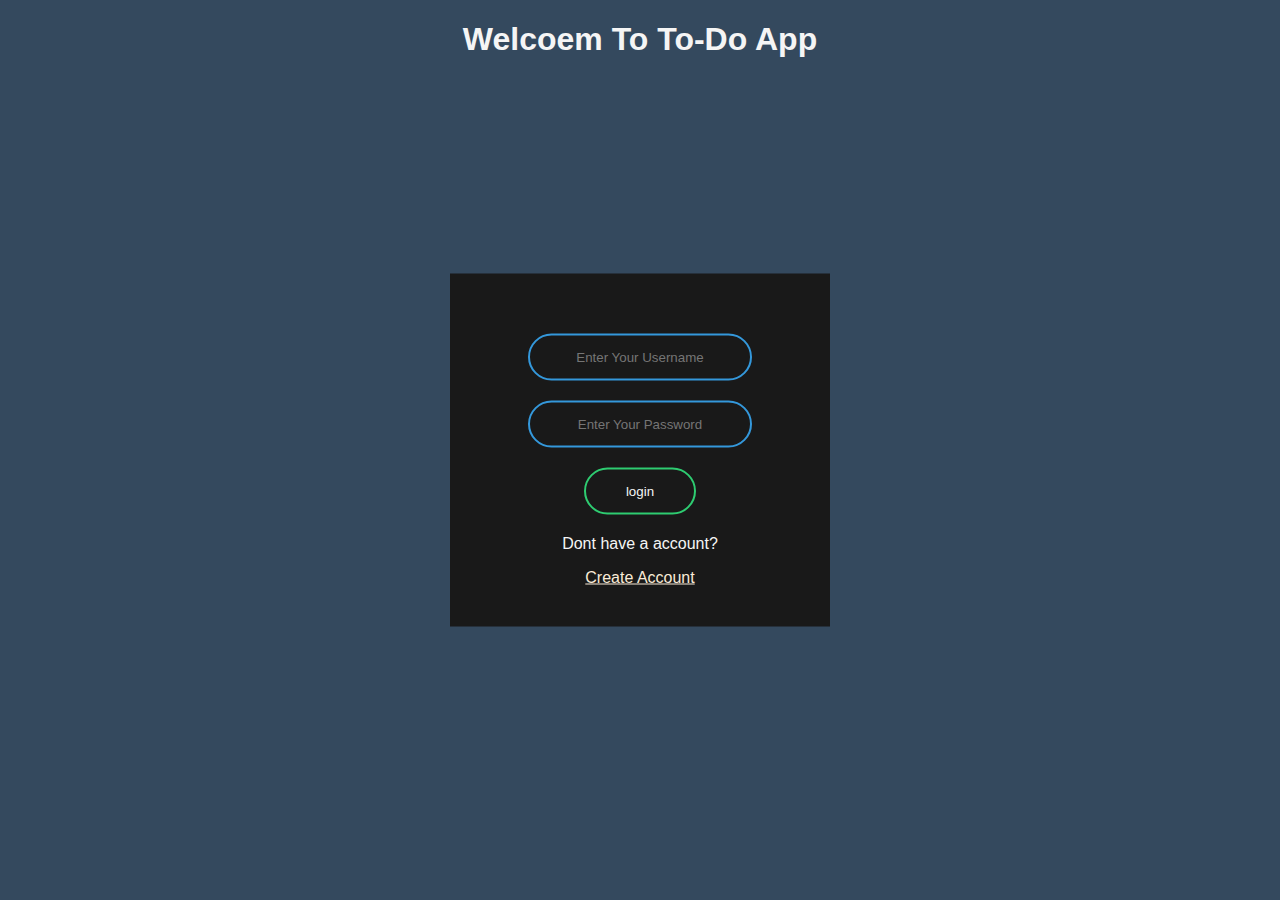
==== index.html @ 05a0734f "Add files via upload" ====
<!DOCTYPE html>
<html lang="en">

<head>
    <meta charset="UTF-8">
    <meta name="viewport" content="width=device-width, initial-scale=1.0">
    <title>To-Do App</title>
    <link rel="stylesheet" href="style/index.css">
    <script src="script/index.js" async defer></script>
</head>

<body>
    <section>

        <span class="left">
            <h1>Welcoem to To-Do App</h1>
        </span>
        
        <span class="right">
            <input type="text" name="username" placeholder="Enter Your Username" id="username">
            <input type="password" name="password" placeholder="Enter Your Password" id="pass">
            <input type="button" onclick="verify()" id="route_dashboard" value="login">
            <div id="error"></div>
            <p>Dont have a account?</p>
            <a class="create_account" target="_blank" href="userRegistration.html">Create Account</a>
        </span>

    </section>
</body>

</html>
---- style/index.css ----
body {
    margin: 0;
    padding: 0;
    font-family: sans-serif;
    background: #34495e;
}
#error{
    color: whitesmoke;
}
p{
    color: whitesmoke;
}

.right {
    width: 300px;
    padding: 40px;
    position: absolute;
    top: 50%;
    left: 50%;
    transform: translate(-50%, -50%);
    background: #191919;
    text-align: center;
}

.left h1 {
    color: whitesmoke;
    text-transform: capitalize;
    font-weight: 700;
    text-align: center;
}

.right input[type="text"],
.right input[type="password"] {
    border: 0;
    background: none;
    display: block;
    margin: 20px auto;
    text-align: center;
    border: 2px solid #3498db;
    padding: 14px 10px;
    width: 200px;
    outline: none;
    color: whitesmoke;
    border-radius: 24px;
    transition: 0.25s;
}

.right input[type="text"]:focus,
.right input[type="password"]:focus {
    width: 280px;
    border-color: #2ecc71;
}

.right input[type="button"] {
    border: 0;
    background: none;
    display: block;
    margin: 20px auto;
    text-align: center;
    border: 2px solid #2ecc71;
    padding: 14px 40px;
    outline: none;
    color: whitesmoke;
    border-radius: 24px;
    transition: 0.25s;
    cursor: pointer;
}

.right input[type="button"]:hover {
    background: aqua;
}

.para {
    color: antiquewhite;
}

.create_account {
    color: antiquewhite;
}
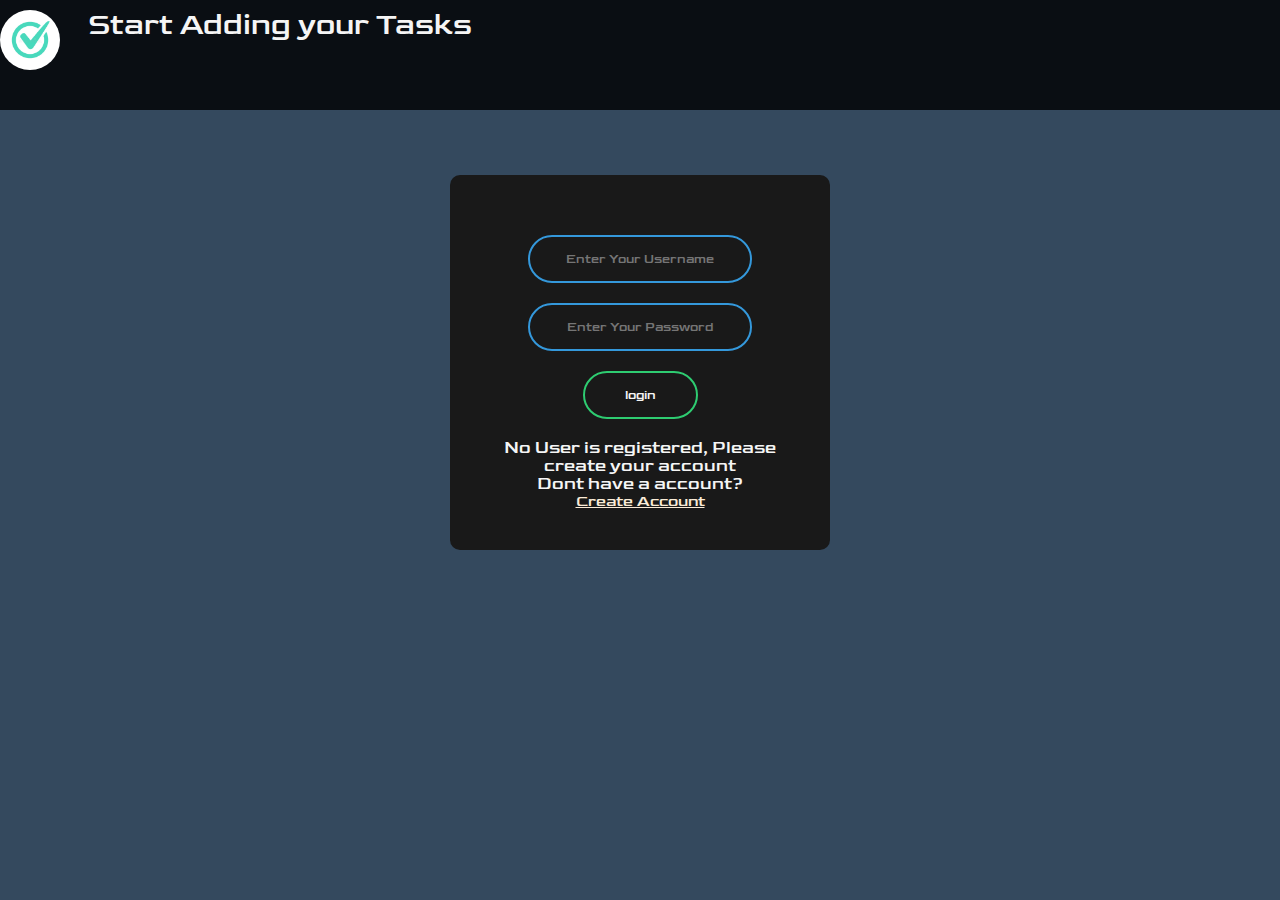
==== commit c3ce6728: "Add files via upload" ====
--- a/index.html
+++ b/index.html
@@ -5,16 +5,18 @@
     <meta charset="UTF-8">
     <meta name="viewport" content="width=device-width, initial-scale=1.0">
     <title>To-Do App</title>
+    <link rel="stylesheet" href="style/reset.css">
     <link rel="stylesheet" href="style/index.css">
     <script src="script/index.js" async defer></script>
 </head>
 
 <body>
+    <header>
+        <img id = "logo"src="images/logo.jpg" alt="">
+        <h3 id="head">Start Adding your Tasks </h3>
+    </header>
     <section>
-
-        <span class="left">
-            <h1>Welcoem to To-Do App</h1>
-        </span>
+        
         
         <span class="right">
             <input type="text" name="username" placeholder="Enter Your Username" id="username">
@@ -26,6 +28,9 @@
         </span>
 
     </section>
+    <footer>
+        
+    </footer>
 </body>
 
 </html>--- a/style/index.css
+++ b/style/index.css
@@ -1,3 +1,7 @@
+@import url('https://fonts.googleapis.com/css2?family=Goldman&display=swap');
+*,p,h3,a,#error{
+    font-family: 'Goldman', cursive;
+}
 body {
     margin: 0;
     padding: 0;
@@ -6,20 +10,21 @@
 }
 #error{
     color: whitesmoke;
+    font-size: 18px;
 }
 p{
     color: whitesmoke;
+    font-size: 18px;
 }
 
 .right {
     width: 300px;
     padding: 40px;
-    position: absolute;
-    top: 50%;
-    left: 50%;
-    transform: translate(-50%, -50%);
     background: #191919;
     text-align: center;
+    margin: auto;
+    display: block;
+    border-radius: 10px;
 }
 
 .left h1 {
@@ -76,4 +81,24 @@
 
 .create_account {
     color: antiquewhite;
+}
+header{
+    height: 100px;
+    width: 100%;
+    padding-top: 10px;
+    
+    clear: both;
+    background-color: rgba(0,0,0,.8);
+    color: whitesmoke;
+    margin-bottom: 65px;
+}
+#logo{
+    float: left;
+    height: 60px;
+    width: 60px;
+    border-radius: 50%;
+}
+#head{
+    margin-left: 88px;
+    font-size: 30px;
 }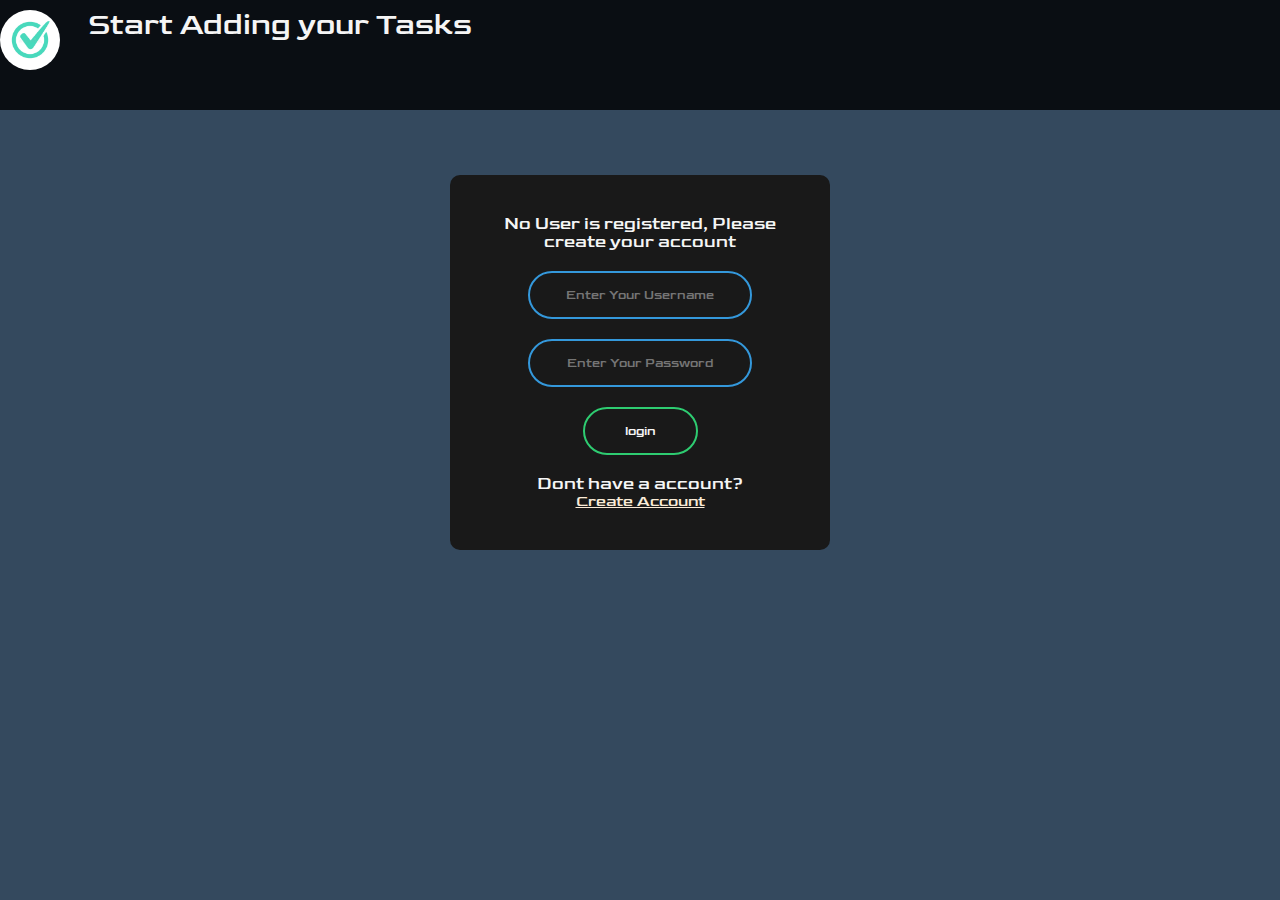
==== commit 4857930b: "Add files via upload" ====
--- a/index.html
+++ b/index.html
@@ -19,18 +19,14 @@
         
         
         <span class="right">
+            <div id="error"></div>
             <input type="text" name="username" placeholder="Enter Your Username" id="username">
             <input type="password" name="password" placeholder="Enter Your Password" id="pass">
             <input type="button" onclick="verify()" id="route_dashboard" value="login">
-            <div id="error"></div>
             <p>Dont have a account?</p>
             <a class="create_account" target="_blank" href="userRegistration.html">Create Account</a>
         </span>
 
     </section>
-    <footer>
-        
-    </footer>
 </body>
-
 </html>--- a/style/index.css
+++ b/style/index.css
@@ -101,4 +101,4 @@
 #head{
     margin-left: 88px;
     font-size: 30px;
-}+}
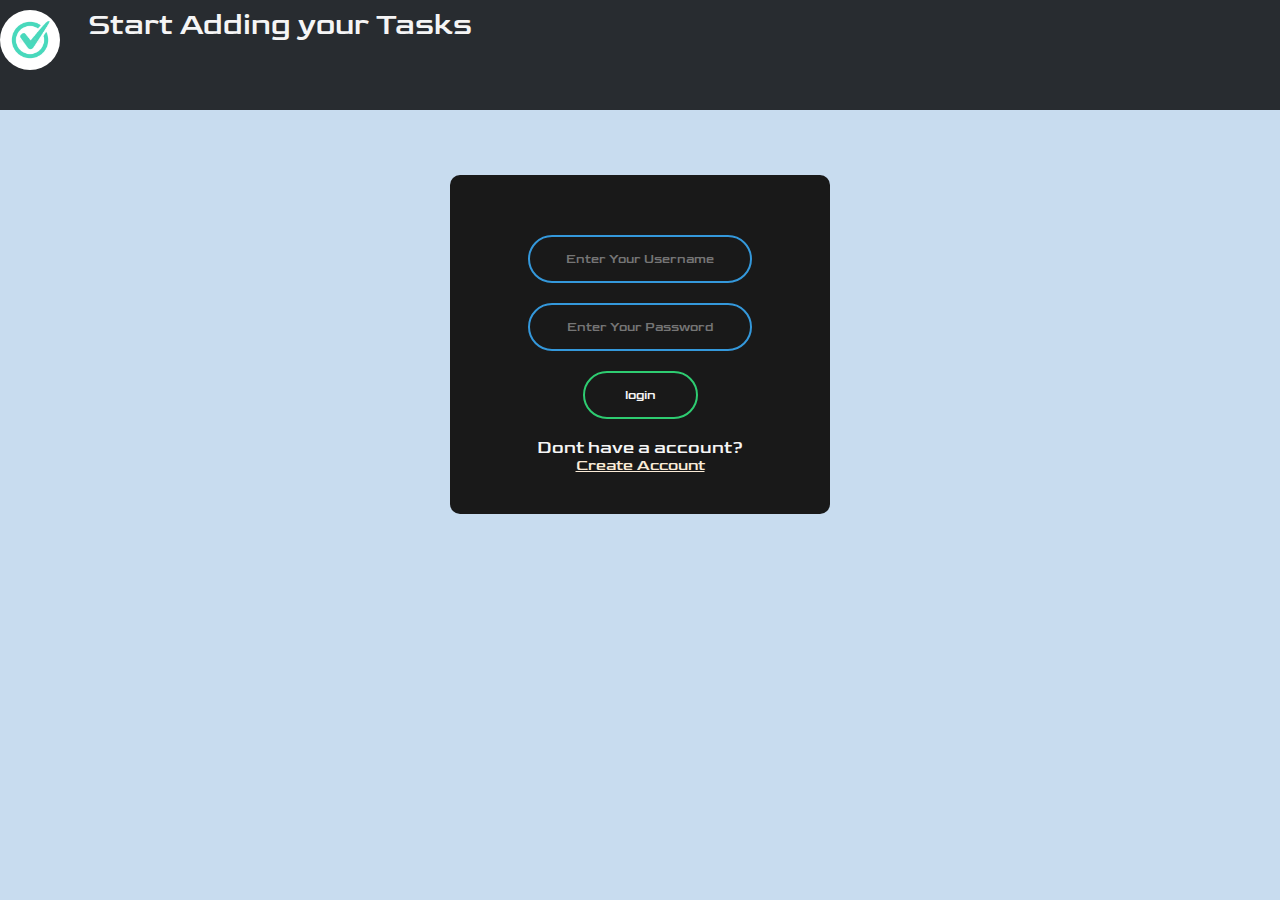
==== commit 4bd52357: "error messages fades after some time, reminder and end date correction" ====
--- a/index.html
+++ b/index.html
@@ -12,12 +12,12 @@
 
 <body>
     <header>
-        <img id = "logo"src="images/logo.jpg" alt="">
+        <img id="logo" src="images/logo.jpg" alt="">
         <h3 id="head">Start Adding your Tasks </h3>
     </header>
     <section>
-        
-        
+
+
         <span class="right">
             <div id="error"></div>
             <input type="text" name="username" placeholder="Enter Your Username" id="username">
@@ -29,4 +29,5 @@
 
     </section>
 </body>
+
 </html>--- a/style/index.css
+++ b/style/index.css
@@ -6,7 +6,7 @@
     margin: 0;
     padding: 0;
     font-family: sans-serif;
-    background: #34495e;
+    background: #c8dcef;
 }
 #error{
     color: whitesmoke;
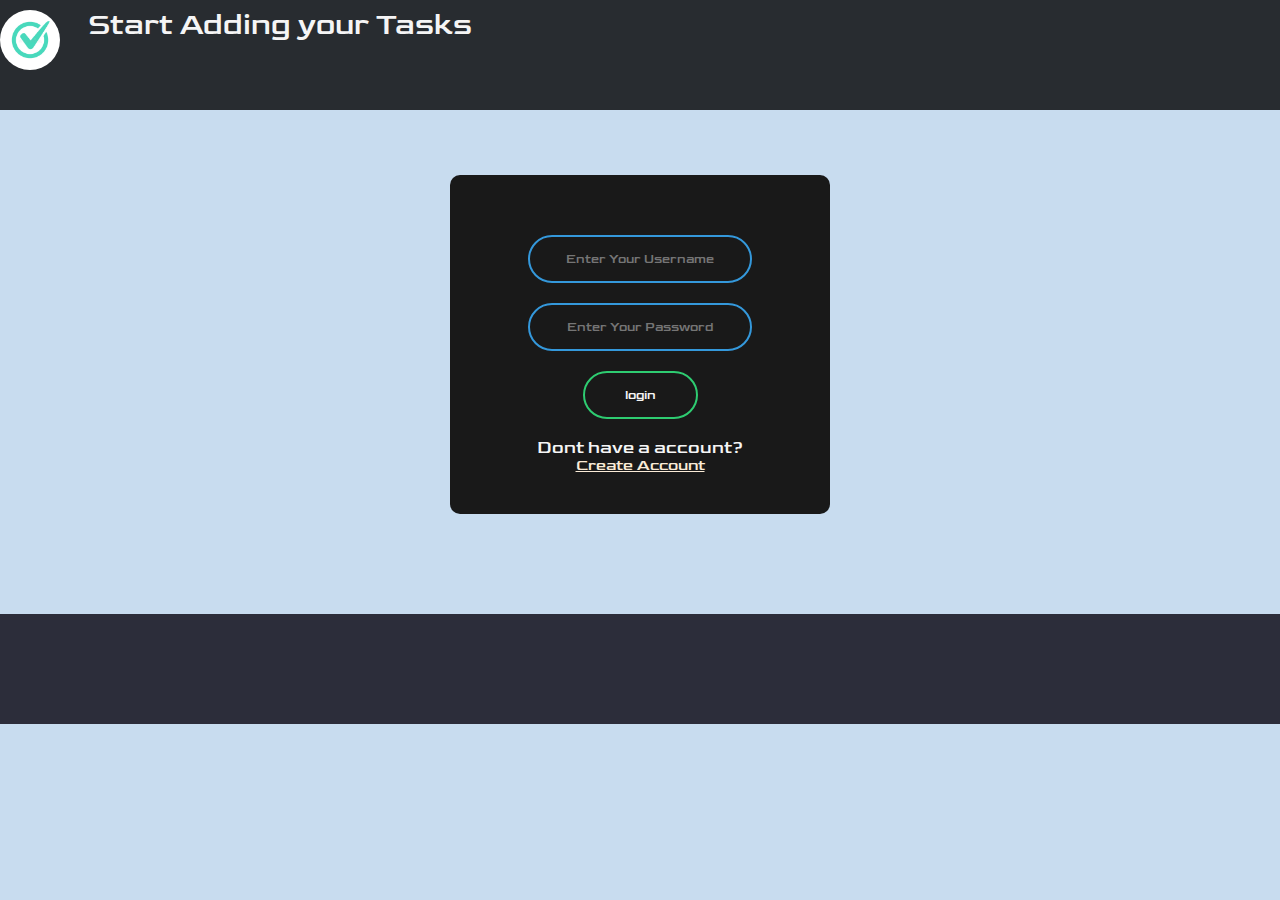
==== commit 4f62e824: "added footer" ====
--- a/index.html
+++ b/index.html
@@ -16,8 +16,6 @@
         <h3 id="head">Start Adding your Tasks </h3>
     </header>
     <section>
-
-
         <span class="right">
             <div id="error"></div>
             <input type="text" name="username" placeholder="Enter Your Username" id="username">
@@ -28,6 +26,33 @@
         </span>
 
     </section>
+    <footer>
+        <ul class="social-network social-circle">
+            <li>
+                <a title="Linkedln" href="https://www.linkedin.com" class="icoLinkedin"><img src="" alt=""><img
+                        src="images/linkedin.png" alt=""></a>
+            </li>
+            <li>
+                <a href="https://twitter.com" title='Twitter' class="icoTwitter"><img src="images/twitter.png"
+                        alt=""></a>
+            </li>
+            <li>
+                <a href="https://medium.com" title="Medium" class="icoMedium"><img src="images/medium.png" alt=""></a>
+            </li>
+            <li>
+                <a href='https://www.quora.com' , title='Quora' class="icoQuora"><img src="images/quora.png" alt=""></a>
+
+            </li>
+            <li>
+                <a href='https://www.facebook.com' , title='Facebook' class="icoFacebook"><img src="images/facebook.png"
+                        alt=""></a>
+            </li>
+            <li>
+                <a href='https://www.instagram.com' , title='Instagram' class="icoInstagram"><img
+                        src="images/instagram.png" alt=""></a>
+            </li>
+        </ul>
+    </footer>
 </body>
 
 </html>--- a/style/index.css
+++ b/style/index.css
@@ -86,7 +86,6 @@
     height: 100px;
     width: 100%;
     padding-top: 10px;
-    
     clear: both;
     background-color: rgba(0,0,0,.8);
     color: whitesmoke;
@@ -102,3 +101,31 @@
     margin-left: 88px;
     font-size: 30px;
 }
+
+footer {
+    background-color: #2c2d3a;
+    margin-top: 100px;
+    padding: 20px 0;
+    text-align: center;
+    clear: both;
+    height: 70px;
+}
+
+ul.social-network {
+    list-style: none;
+    display: inline;
+    margin: auto;
+    float: right;
+  
+}
+li{
+display: inline;
+margin: 0 10px;
+width: 0px;
+}
+
+.social-network{
+  a.icoFacebook:hover {
+    background-color: #3B5998;
+}
+  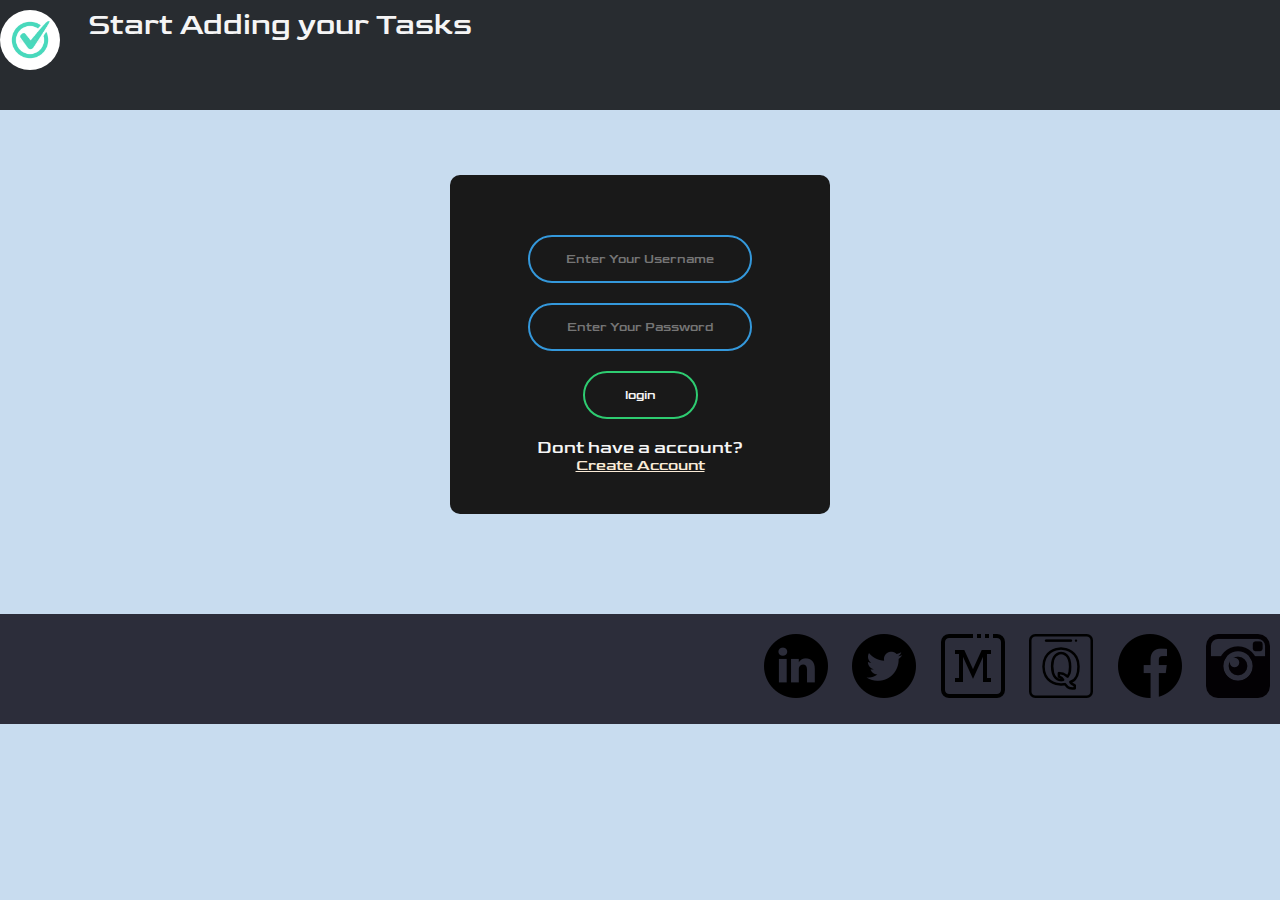
==== commit ddc89097: "footer edit" ====
--- a/index.html
+++ b/index.html
@@ -22,7 +22,7 @@
             <input type="password" name="password" placeholder="Enter Your Password" id="pass">
             <input type="button" onclick="verify()" id="route_dashboard" value="login">
             <p>Dont have a account?</p>
-            <a class="create_account" target="_blank" href="userRegistration.html">Create Account</a>
+            <a class="create_account" href="userRegistration.html">Create Account</a>
         </span>
 
     </section>
